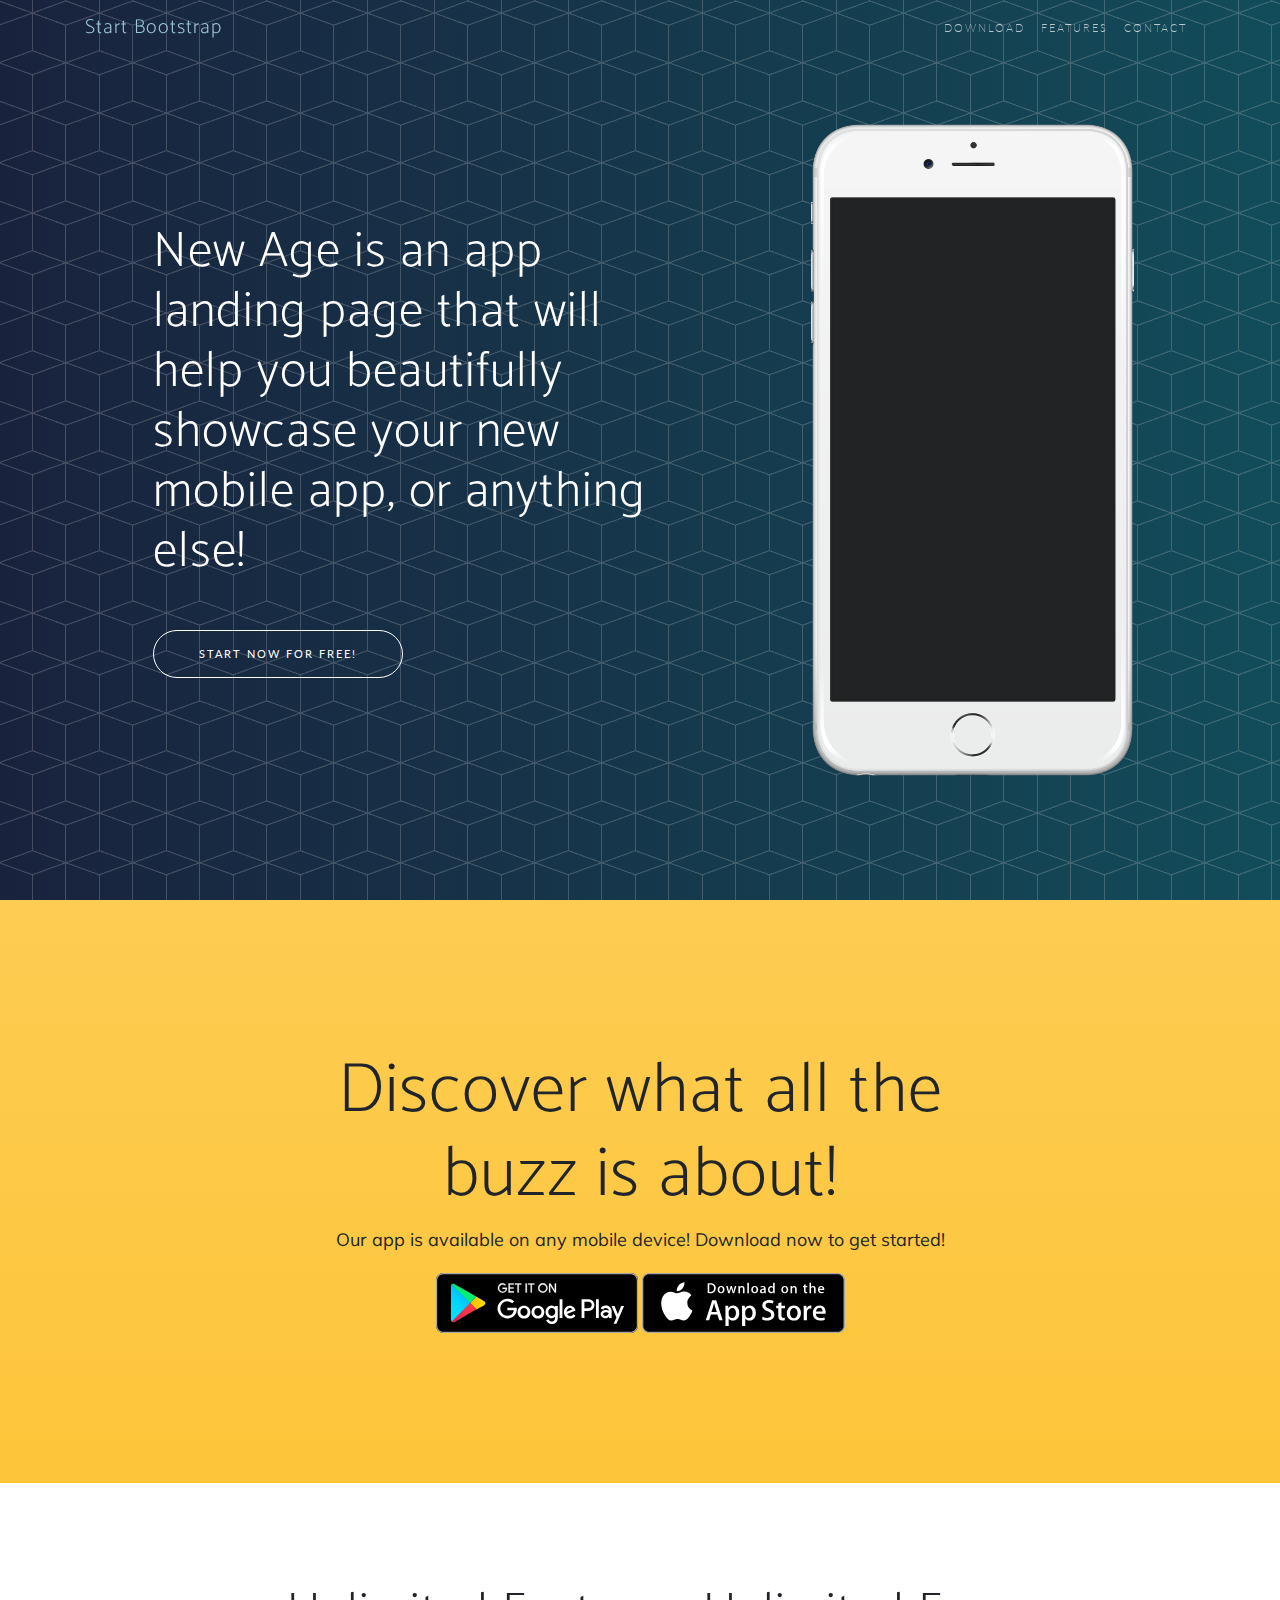
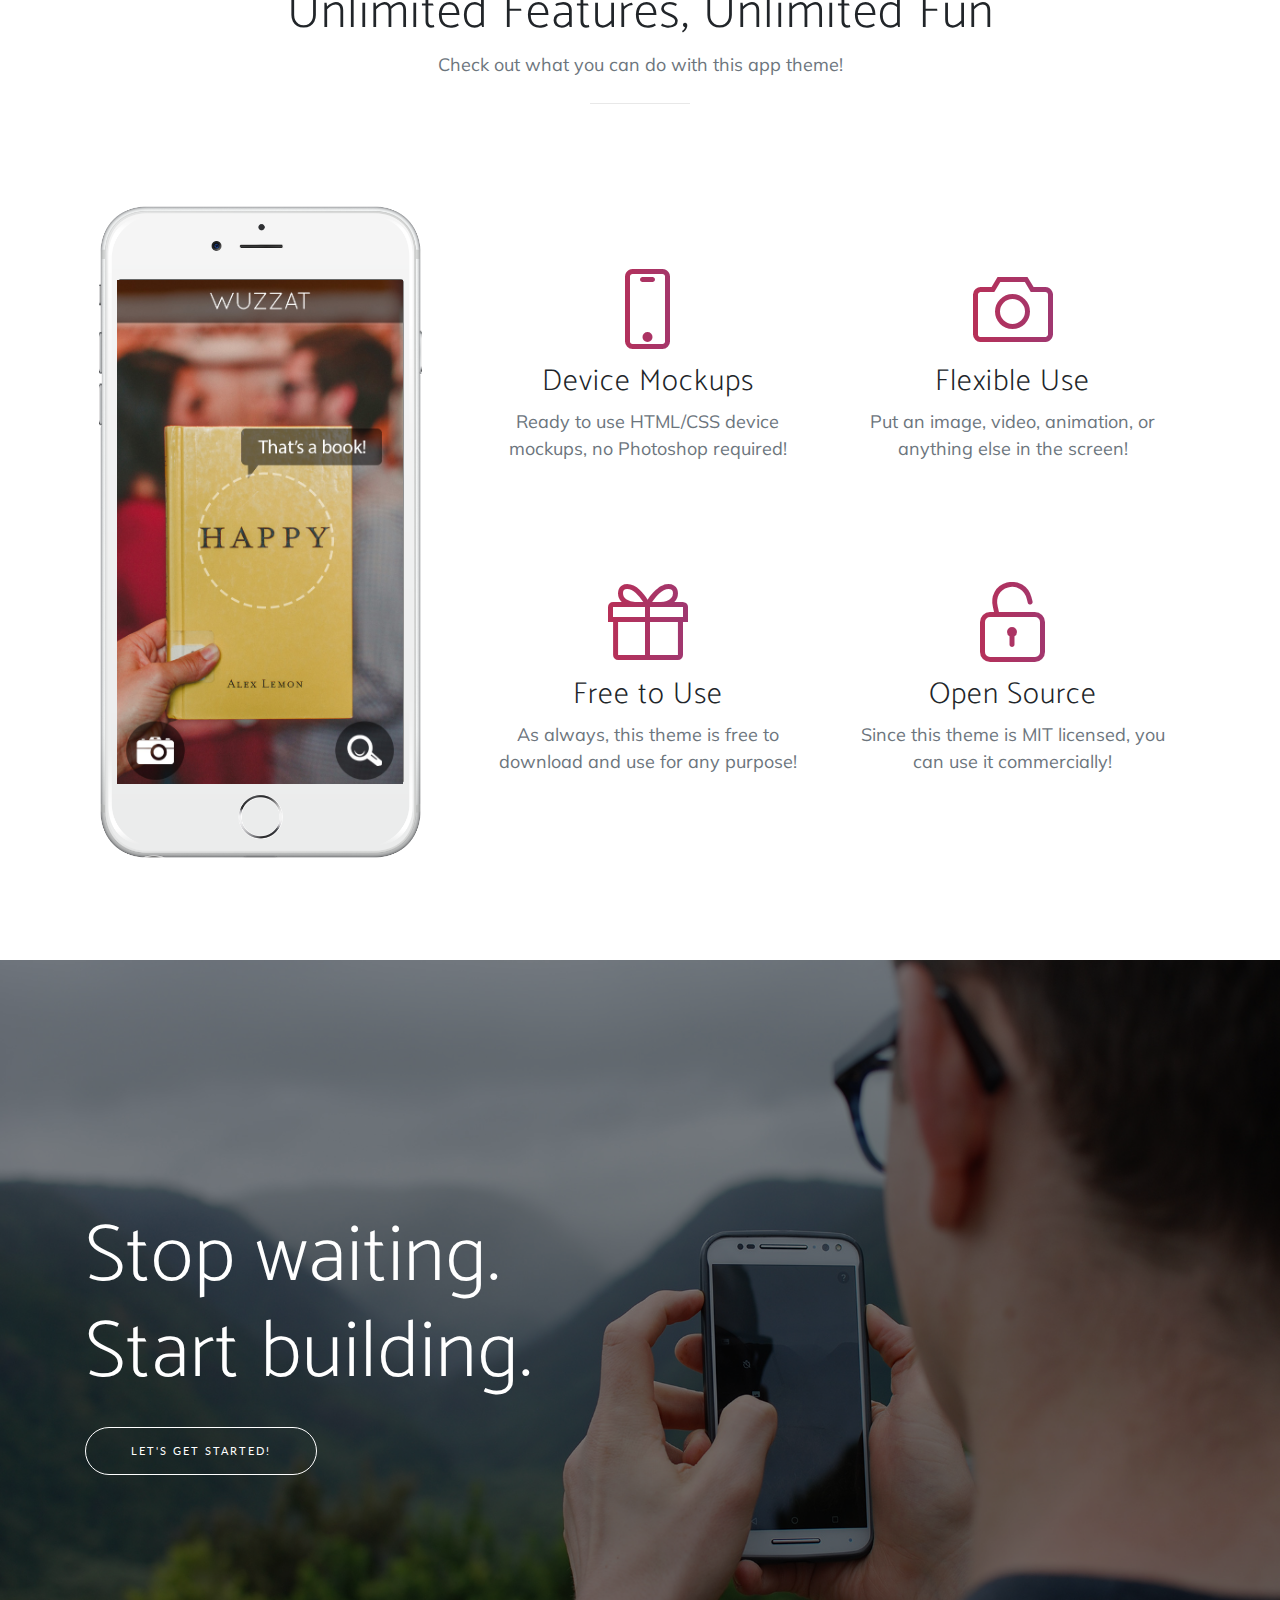
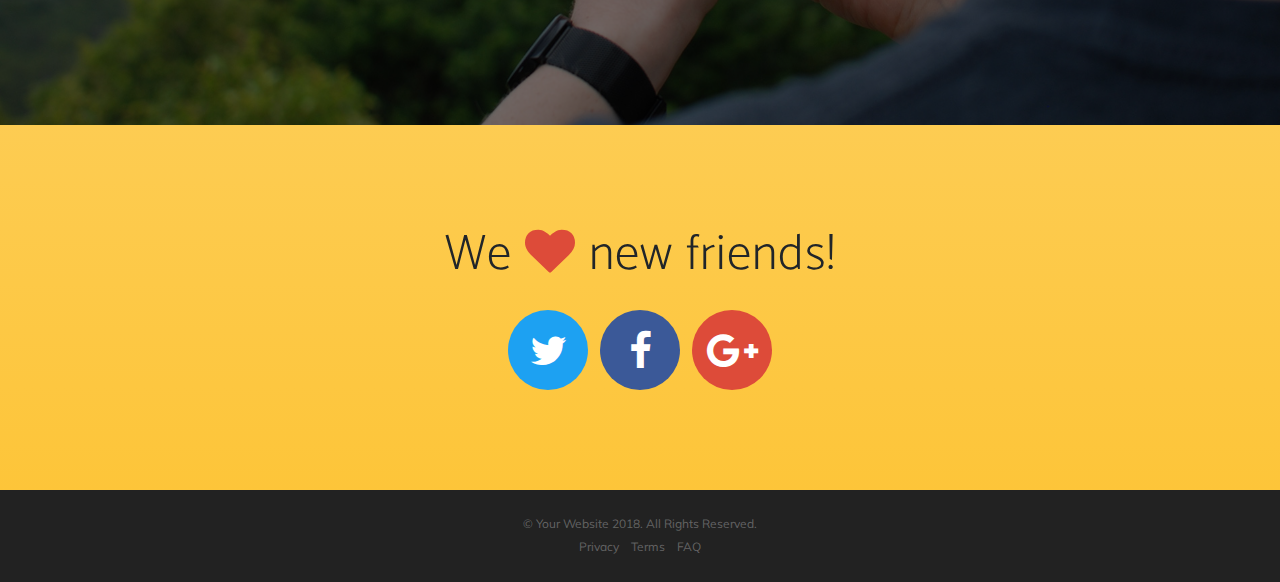
==== index.html @ e3b6526e "Initial Commit" ====
<!DOCTYPE html>
<html lang="en">

  <head>

    <meta charset="utf-8">
    <meta name="viewport" content="width=device-width, initial-scale=1, shrink-to-fit=no">
    <meta name="description" content="">
    <meta name="author" content="">

    <title>New Age - Start Bootstrap Theme</title>

    <!-- Bootstrap core CSS -->
    <link href="vendor/bootstrap/css/bootstrap.min.css" rel="stylesheet">

    <!-- Custom fonts for this template -->
    <link rel="stylesheet" href="vendor/font-awesome/css/font-awesome.min.css">
    <link rel="stylesheet" href="vendor/simple-line-icons/css/simple-line-icons.css">
    <link href="https://fonts.googleapis.com/css?family=Lato" rel="stylesheet">
    <link href="https://fonts.googleapis.com/css?family=Catamaran:100,200,300,400,500,600,700,800,900" rel="stylesheet">
    <link href="https://fonts.googleapis.com/css?family=Muli" rel="stylesheet">

    <!-- Plugin CSS -->
    <link rel="stylesheet" href="device-mockups/device-mockups.min.css">

    <!-- Custom styles for this template -->
    <link href="css/new-age.min.css" rel="stylesheet">

  </head>

  <body id="page-top">

    <!-- Navigation -->
    <nav class="navbar navbar-expand-lg navbar-light fixed-top" id="mainNav">
      <div class="container">
        <a class="navbar-brand js-scroll-trigger" href="#page-top">Start Bootstrap</a>
        <button class="navbar-toggler navbar-toggler-right" type="button" data-toggle="collapse" data-target="#navbarResponsive" aria-controls="navbarResponsive" aria-expanded="false" aria-label="Toggle navigation">
          Menu
          <i class="fa fa-bars"></i>
        </button>
        <div class="collapse navbar-collapse" id="navbarResponsive">
          <ul class="navbar-nav ml-auto">
            <li class="nav-item">
              <a class="nav-link js-scroll-trigger" href="#download">Download</a>
            </li>
            <li class="nav-item">
              <a class="nav-link js-scroll-trigger" href="#features">Features</a>
            </li>
            <li class="nav-item">
              <a class="nav-link js-scroll-trigger" href="#contact">Contact</a>
            </li>
          </ul>
        </div>
      </div>
    </nav>

    <header class="masthead">
      <div class="container h-100">
        <div class="row h-100">
          <div class="col-lg-7 my-auto">
            <div class="header-content mx-auto">
              <h1 class="mb-5">New Age is an app landing page that will help you beautifully showcase your new mobile app, or anything else!</h1>
              <a href="#download" class="btn btn-outline btn-xl js-scroll-trigger">Start Now for Free!</a>
            </div>
          </div>
          <div class="col-lg-5 my-auto">
            <div class="device-container">
              <div class="device-mockup iphone6_plus portrait white">
                <div class="device">
                  <div class="screen">
                    <!-- Demo image for screen mockup, you can put an image here, some HTML, an animation, video, or anything else! -->
                    <img src="file:///C:/Dan's%20Documents/Logos/NEP%20Golf%20Outing%20Ad%202015%20(2).png" class="img-fluid" alt="">
                  </div>
                  <div class="button">
                    <!-- You can hook the "home button" to some JavaScript events or just remove it -->
                  </div>
                </div>
              </div>
            </div>
          </div>
        </div>
      </div>
    </header>

    <section class="download bg-primary text-center" id="download">
      <div class="container">
        <div class="row">
          <div class="col-md-8 mx-auto">
            <h2 class="section-heading">Discover what all the buzz is about!</h2>
            <p>Our app is available on any mobile device! Download now to get started!</p>
            <div class="badges">
              <a class="badge-link" href="#"><img src="img/google-play-badge.svg" alt=""></a>
              <a class="badge-link" href="#"><img src="img/app-store-badge.svg" alt=""></a>
            </div>
          </div>
        </div>
      </div>
    </section>

    <section class="features" id="features">
      <div class="container">
        <div class="section-heading text-center">
          <h2>Unlimited Features, Unlimited Fun</h2>
          <p class="text-muted">Check out what you can do with this app theme!</p>
          <hr>
        </div>
        <div class="row">
          <div class="col-lg-4 my-auto">
            <div class="device-container">
              <div class="device-mockup iphone6_plus portrait white">
                <div class="device">
                  <div class="screen">
                    <!-- Demo image for screen mockup, you can put an image here, some HTML, an animation, video, or anything else! -->
                    <img src="img/demo-screen-1.jpg" class="img-fluid" alt="">
                  </div>
                  <div class="button">
                    <!-- You can hook the "home button" to some JavaScript events or just remove it -->
                  </div>
                </div>
              </div>
            </div>
          </div>
          <div class="col-lg-8 my-auto">
            <div class="container-fluid">
              <div class="row">
                <div class="col-lg-6">
                  <div class="feature-item">
                    <i class="icon-screen-smartphone text-primary"></i>
                    <h3>Device Mockups</h3>
                    <p class="text-muted">Ready to use HTML/CSS device mockups, no Photoshop required!</p>
                  </div>
                </div>
                <div class="col-lg-6">
                  <div class="feature-item">
                    <i class="icon-camera text-primary"></i>
                    <h3>Flexible Use</h3>
                    <p class="text-muted">Put an image, video, animation, or anything else in the screen!</p>
                  </div>
                </div>
              </div>
              <div class="row">
                <div class="col-lg-6">
                  <div class="feature-item">
                    <i class="icon-present text-primary"></i>
                    <h3>Free to Use</h3>
                    <p class="text-muted">As always, this theme is free to download and use for any purpose!</p>
                  </div>
                </div>
                <div class="col-lg-6">
                  <div class="feature-item">
                    <i class="icon-lock-open text-primary"></i>
                    <h3>Open Source</h3>
                    <p class="text-muted">Since this theme is MIT licensed, you can use it commercially!</p>
                  </div>
                </div>
              </div>
            </div>
          </div>
        </div>
      </div>
    </section>

    <section class="cta">
      <div class="cta-content">
        <div class="container">
          <h2>Stop waiting.<br>Start building.</h2>
          <a href="#contact" class="btn btn-outline btn-xl js-scroll-trigger">Let's Get Started!</a>
        </div>
      </div>
      <div class="overlay"></div>
    </section>

    <section class="contact bg-primary" id="contact">
      <div class="container">
        <h2>We
          <i class="fa fa-heart"></i>
          new friends!</h2>
        <ul class="list-inline list-social">
          <li class="list-inline-item social-twitter">
            <a href="#">
              <i class="fa fa-twitter"></i>
            </a>
          </li>
          <li class="list-inline-item social-facebook">
            <a href="#">
              <i class="fa fa-facebook"></i>
            </a>
          </li>
          <li class="list-inline-item social-google-plus">
            <a href="#">
              <i class="fa fa-google-plus"></i>
            </a>
          </li>
        </ul>
      </div>
    </section>

    <footer>
      <div class="container">
        <p>&copy; Your Website 2018. All Rights Reserved.</p>
        <ul class="list-inline">
          <li class="list-inline-item">
            <a href="#">Privacy</a>
          </li>
          <li class="list-inline-item">
            <a href="#">Terms</a>
          </li>
          <li class="list-inline-item">
            <a href="#">FAQ</a>
          </li>
        </ul>
      </div>
    </footer>

    <!-- Bootstrap core JavaScript -->
    <script src="vendor/jquery/jquery.min.js"></script>
    <script src="vendor/bootstrap/js/bootstrap.bundle.min.js"></script>

    <!-- Plugin JavaScript -->
    <script src="vendor/jquery-easing/jquery.easing.min.js"></script>

    <!-- Custom scripts for this template -->
    <script src="js/new-age.min.js"></script>

  </body>

</html>
---- vendor/simple-line-icons/css/simple-line-icons.css ----
@font-face {
  font-family: 'simple-line-icons';
  src: url('../fonts/Simple-Line-Icons.eot?v=2.4.0');
  src: url('../fonts/Simple-Line-Icons.eot?v=2.4.0#iefix') format('embedded-opentype'), url('../fonts/Simple-Line-Icons.woff2?v=2.4.0') format('woff2'), url('../fonts/Simple-Line-Icons.ttf?v=2.4.0') format('truetype'), url('../fonts/Simple-Line-Icons.woff?v=2.4.0') format('woff'), url('../fonts/Simple-Line-Icons.svg?v=2.4.0#simple-line-icons') format('svg');
  font-weight: normal;
  font-style: normal;
}
/*
 Use the following CSS code if you want to have a class per icon.
 Instead of a list of all class selectors, you can use the generic [class*="icon-"] selector, but it's slower:
*/
.icon-user,
.icon-people,
.icon-user-female,
.icon-user-follow,
.icon-user-following,
.icon-user-unfollow,
.icon-login,
.icon-logout,
.icon-emotsmile,
.icon-phone,
.icon-call-end,
.icon-call-in,
.icon-call-out,
.icon-map,
.icon-location-pin,
.icon-direction,
.icon-directions,
.icon-compass,
.icon-layers,
.icon-menu,
.icon-list,
.icon-options-vertical,
.icon-options,
.icon-arrow-down,
.icon-arrow-left,
.icon-arrow-right,
.icon-arrow-up,
.icon-arrow-up-circle,
.icon-arrow-left-circle,
.icon-arrow-right-circle,
.icon-arrow-down-circle,
.icon-check,
.icon-clock,
.icon-plus,
.icon-minus,
.icon-close,
.icon-event,
.icon-exclamation,
.icon-organization,
.icon-trophy,
.icon-screen-smartphone,
.icon-screen-desktop,
.icon-plane,
.icon-notebook,
.icon-mustache,
.icon-mouse,
.icon-magnet,
.icon-energy,
.icon-disc,
.icon-cursor,
.icon-cursor-move,
.icon-crop,
.icon-chemistry,
.icon-speedometer,
.icon-shield,
.icon-screen-tablet,
.icon-magic-wand,
.icon-hourglass,
.icon-graduation,
.icon-ghost,
.icon-game-controller,
.icon-fire,
.icon-eyeglass,
.icon-envelope-open,
.icon-envelope-letter,
.icon-bell,
.icon-badge,
.icon-anchor,
.icon-wallet,
.icon-vector,
.icon-speech,
.icon-puzzle,
.icon-printer,
.icon-present,
.icon-playlist,
.icon-pin,
.icon-picture,
.icon-handbag,
.icon-globe-alt,
.icon-globe,
.icon-folder-alt,
.icon-folder,
.icon-film,
.icon-feed,
.icon-drop,
.icon-drawer,
.icon-docs,
.icon-doc,
.icon-diamond,
.icon-cup,
.icon-calculator,
.icon-bubbles,
.icon-briefcase,
.icon-book-open,
.icon-basket-loaded,
.icon-basket,
.icon-bag,
.icon-action-undo,
.icon-action-redo,
.icon-wrench,
.icon-umbrella,
.icon-trash,
.icon-tag,
.icon-support,
.icon-frame,
.icon-size-fullscreen,
.icon-size-actual,
.icon-shuffle,
.icon-share-alt,
.icon-share,
.icon-rocket,
.icon-question,
.icon-pie-chart,
.icon-pencil,
.icon-note,
.icon-loop,
.icon-home,
.icon-grid,
.icon-graph,
.icon-microphone,
.icon-music-tone-alt,
.icon-music-tone,
.icon-earphones-alt,
.icon-earphones,
.icon-equalizer,
.icon-like,
.icon-dislike,
.icon-control-start,
.icon-control-rewind,
.icon-control-play,
.icon-control-pause,
.icon-control-forward,
.icon-control-end,
.icon-volume-1,
.icon-volume-2,
.icon-volume-off,
.icon-calendar,
.icon-bulb,
.icon-chart,
.icon-ban,
.icon-bubble,
.icon-camrecorder,
.icon-camera,
.icon-cloud-download,
.icon-cloud-upload,
.icon-envelope,
.icon-eye,
.icon-flag,
.icon-heart,
.icon-info,
.icon-key,
.icon-link,
.icon-lock,
.icon-lock-open,
.icon-magnifier,
.icon-magnifier-add,
.icon-magnifier-remove,
.icon-paper-clip,
.icon-paper-plane,
.icon-power,
.icon-refresh,
.icon-reload,
.icon-settings,
.icon-star,
.icon-symbol-female,
.icon-symbol-male,
.icon-target,
.icon-credit-card,
.icon-paypal,
.icon-social-tumblr,
.icon-social-twitter,
.icon-social-facebook,
.icon-social-instagram,
.icon-social-linkedin,
.icon-social-pinterest,
.icon-social-github,
.icon-social-google,
.icon-social-reddit,
.icon-social-skype,
.icon-social-dribbble,
.icon-social-behance,
.icon-social-foursqare,
.icon-social-soundcloud,
.icon-social-spotify,
.icon-social-stumbleupon,
.icon-social-youtube,
.icon-social-dropbox,
.icon-social-vkontakte,
.icon-social-steam {
  font-family: 'simple-line-icons';
  speak: none;
  font-style: normal;
  font-weight: normal;
  font-variant: normal;
  text-transform: none;
  line-height: 1;
  /* Better Font Rendering =========== */
  -webkit-font-smoothing: antialiased;
  -moz-osx-font-smoothing: grayscale;
}
.icon-user:before {
  content: "\e005";
}
.icon-people:before {
  content: "\e001";
}
.icon-user-female:before {
  content: "\e000";
}
.icon-user-follow:before {
  content: "\e002";
}
.icon-user-following:before {
  content: "\e003";
}
.icon-user-unfollow:before {
  content: "\e004";
}
.icon-login:before {
  content: "\e066";
}
.icon-logout:before {
  content: "\e065";
}
.icon-emotsmile:before {
  content: "\e021";
}
.icon-phone:before {
  content: "\e600";
}
.icon-call-end:before {
  content: "\e048";
}
.icon-call-in:before {
  content: "\e047";
}
.icon-call-out:before {
  content: "\e046";
}
.icon-map:before {
  content: "\e033";
}
.icon-location-pin:before {
  content: "\e096";
}
.icon-direction:before {
  content: "\e042";
}
.icon-directions:before {
  content: "\e041";
}
.icon-compass:before {
  content: "\e045";
}
.icon-layers:before {
  content: "\e034";
}
.icon-menu:before {
  content: "\e601";
}
.icon-list:before {
  content: "\e067";
}
.icon-options-vertical:before {
  content: "\e602";
}
.icon-options:before {
  content: "\e603";
}
.icon-arrow-down:before {
  content: "\e604";
}
.icon-arrow-left:before {
  content: "\e605";
}
.icon-arrow-right:before {
  content: "\e606";
}
.icon-arrow-up:before {
  content: "\e607";
}
.icon-arrow-up-circle:before {
  content: "\e078";
}
.icon-arrow-left-circle:before {
  content: "\e07a";
}
.icon-arrow-right-circle:before {
  content: "\e079";
}
.icon-arrow-down-circle:before {
  content: "\e07b";
}
.icon-check:before {
  content: "\e080";
}
.icon-clock:before {
  content: "\e081";
}
.icon-plus:before {
  content: "\e095";
}
.icon-minus:before {
  content: "\e615";
}
.icon-close:before {
  content: "\e082";
}
.icon-event:before {
  content: "\e619";
}
.icon-exclamation:before {
  content: "\e617";
}
.icon-organization:before {
  content: "\e616";
}
.icon-trophy:before {
  content: "\e006";
}
.icon-screen-smartphone:before {
  content: "\e010";
}
.icon-screen-desktop:before {
  content: "\e011";
}
.icon-plane:before {
  content: "\e012";
}
.icon-notebook:before {
  content: "\e013";
}
.icon-mustache:before {
  content: "\e014";
}
.icon-mouse:before {
  content: "\e015";
}
.icon-magnet:before {
  content: "\e016";
}
.icon-energy:before {
  content: "\e020";
}
.icon-disc:before {
  content: "\e022";
}
.icon-cursor:before {
  content: "\e06e";
}
.icon-cursor-move:before {
  content: "\e023";
}
.icon-crop:before {
  content: "\e024";
}
.icon-chemistry:before {
  content: "\e026";
}
.icon-speedometer:before {
  content: "\e007";
}
.icon-shield:before {
  content: "\e00e";
}
.icon-screen-tablet:before {
  content: "\e00f";
}
.icon-magic-wand:before {
  content: "\e017";
}
.icon-hourglass:before {
  content: "\e018";
}
.icon-graduation:before {
  content: "\e019";
}
.icon-ghost:before {
  content: "\e01a";
}
.icon-game-controller:before {
  content: "\e01b";
}
.icon-fire:before {
  content: "\e01c";
}
.icon-eyeglass:before {
  content: "\e01d";
}
.icon-envelope-open:before {
  content: "\e01e";
}
.icon-envelope-letter:before {
  content: "\e01f";
}
.icon-bell:before {
  content: "\e027";
}
.icon-badge:before {
  content: "\e028";
}
.icon-anchor:before {
  content: "\e029";
}
.icon-wallet:before {
  content: "\e02a";
}
.icon-vector:before {
  content: "\e02b";
}
.icon-speech:before {
  content: "\e02c";
}
.icon-puzzle:before {
  content: "\e02d";
}
.icon-printer:before {
  content: "\e02e";
}
.icon-present:before {
  content: "\e02f";
}
.icon-playlist:before {
  content: "\e030";
}
.icon-pin:before {
  content: "\e031";
}
.icon-picture:before {
  content: "\e032";
}
.icon-handbag:before {
  content: "\e035";
}
.icon-globe-alt:before {
  content: "\e036";
}
.icon-globe:before {
  content: "\e037";
}
.icon-folder-alt:before {
  content: "\e039";
}
.icon-folder:before {
  content: "\e089";
}
.icon-film:before {
  content: "\e03a";
}
.icon-feed:before {
  content: "\e03b";
}
.icon-drop:before {
  content: "\e03e";
}
.icon-drawer:before {
  content: "\e03f";
}
.icon-docs:before {
  content: "\e040";
}
.icon-doc:before {
  content: "\e085";
}
.icon-diamond:before {
  content: "\e043";
}
.icon-cup:before {
  content: "\e044";
}
.icon-calculator:before {
  content: "\e049";
}
.icon-bubbles:before {
  content: "\e04a";
}
.icon-briefcase:before {
  content: "\e04b";
}
.icon-book-open:before {
  content: "\e04c";
}
.icon-basket-loaded:before {
  content: "\e04d";
}
.icon-basket:before {
  content: "\e04e";
}
.icon-bag:before {
  content: "\e04f";
}
.icon-action-undo:before {
  content: "\e050";
}
.icon-action-redo:before {
  content: "\e051";
}
.icon-wrench:before {
  content: "\e052";
}
.icon-umbrella:before {
  content: "\e053";
}
.icon-trash:before {
  content: "\e054";
}
.icon-tag:before {
  content: "\e055";
}
.icon-support:before {
  content: "\e056";
}
.icon-frame:before {
  content: "\e038";
}
.icon-size-fullscreen:before {
  content: "\e057";
}
.icon-size-actual:before {
  content: "\e058";
}
.icon-shuffle:before {
  content: "\e059";
}
.icon-share-alt:before {
  content: "\e05a";
}
.icon-share:before {
  content: "\e05b";
}
.icon-rocket:before {
  content: "\e05c";
}
.icon-question:before {
  content: "\e05d";
}
.icon-pie-chart:before {
  content: "\e05e";
}
.icon-pencil:before {
  content: "\e05f";
}
.icon-note:before {
  content: "\e060";
}
.icon-loop:before {
  content: "\e064";
}
.icon-home:before {
  content: "\e069";
}
.icon-grid:before {
  content: "\e06a";
}
.icon-graph:before {
  content: "\e06b";
}
.icon-microphone:before {
  content: "\e063";
}
.icon-music-tone-alt:before {
  content: "\e061";
}
.icon-music-tone:before {
  content: "\e062";
}
.icon-earphones-alt:before {
  content: "\e03c";
}
.icon-earphones:before {
  content: "\e03d";
}
.icon-equalizer:before {
  content: "\e06c";
}
.icon-like:before {
  content: "\e068";
}
.icon-dislike:before {
  content: "\e06d";
}
.icon-control-start:before {
  content: "\e06f";
}
.icon-control-rewind:before {
  content: "\e070";
}
.icon-control-play:before {
  content: "\e071";
}
.icon-control-pause:before {
  content: "\e072";
}
.icon-control-forward:before {
  content: "\e073";
}
.icon-control-end:before {
  content: "\e074";
}
.icon-volume-1:before {
  content: "\e09f";
}
.icon-volume-2:before {
  content: "\e0a0";
}
.icon-volume-off:before {
  content: "\e0a1";
}
.icon-calendar:before {
  content: "\e075";
}
.icon-bulb:before {
  content: "\e076";
}
.icon-chart:before {
  content: "\e077";
}
.icon-ban:before {
  content: "\e07c";
}
.icon-bubble:before {
  content: "\e07d";
}
.icon-camrecorder:before {
  content: "\e07e";
}
.icon-camera:before {
  content: "\e07f";
}
.icon-cloud-download:before {
  content: "\e083";
}
.icon-cloud-upload:before {
  content: "\e084";
}
.icon-envelope:before {
  content: "\e086";
}
.icon-eye:before {
  content: "\e087";
}
.icon-flag:before {
  content: "\e088";
}
.icon-heart:before {
  content: "\e08a";
}
.icon-info:before {
  content: "\e08b";
}
.icon-key:before {
  content: "\e08c";
}
.icon-link:before {
  content: "\e08d";
}
.icon-lock:before {
  content: "\e08e";
}
.icon-lock-open:before {
  content: "\e08f";
}
.icon-magnifier:before {
  content: "\e090";
}
.icon-magnifier-add:before {
  content: "\e091";
}
.icon-magnifier-remove:before {
  content: "\e092";
}
.icon-paper-clip:before {
  content: "\e093";
}
.icon-paper-plane:before {
  content: "\e094";
}
.icon-power:before {
  content: "\e097";
}
.icon-refresh:before {
  content: "\e098";
}
.icon-reload:before {
  content: "\e099";
}
.icon-settings:before {
  content: "\e09a";
}
.icon-star:before {
  content: "\e09b";
}
.icon-symbol-female:before {
  content: "\e09c";
}
.icon-symbol-male:before {
  content: "\e09d";
}
.icon-target:before {
  content: "\e09e";
}
.icon-credit-card:before {
  content: "\e025";
}
.icon-paypal:before {
  content: "\e608";
}
.icon-social-tumblr:before {
  content: "\e00a";
}
.icon-social-twitter:before {
  content: "\e009";
}
.icon-social-facebook:before {
  content: "\e00b";
}
.icon-social-instagram:before {
  content: "\e609";
}
.icon-social-linkedin:before {
  content: "\e60a";
}
.icon-social-pinterest:before {
  content: "\e60b";
}
.icon-social-github:before {
  content: "\e60c";
}
.icon-social-google:before {
  content: "\e60d";
}
.icon-social-reddit:before {
  content: "\e60e";
}
.icon-social-skype:before {
  content: "\e60f";
}
.icon-social-dribbble:before {
  content: "\e00d";
}
.icon-social-behance:before {
  content: "\e610";
}
.icon-social-foursqare:before {
  content: "\e611";
}
.icon-social-soundcloud:before {
  content: "\e612";
}
.icon-social-spotify:before {
  content: "\e613";
}
.icon-social-stumbleupon:before {
  content: "\e614";
}
.icon-social-youtube:before {
  content: "\e008";
}
.icon-social-dropbox:before {
  content: "\e00c";
}
.icon-social-vkontakte:before {
  content: "\e618";
}
.icon-social-steam:before {
  content: "\e620";
}
---- device-mockups/device-mockups.min.css ----
.device-mockup{position:relative;width:100%;padding-bottom:61.775701%}.device-mockup>.device{position:absolute;top:0;bottom:0;left:0;right:0;width:100%;height:100%;background-size:100% 100%;background-repeat:no-repeat;background-image:url(macbook/macbook.png)}.device-mockup>.device>.screen{position:absolute;top:11.0438729%;bottom:14.6747352%;left:13.364486%;right:13.364486%;overflow:hidden}.device-mockup>.device>.button{position:absolute;top:0;left:0;display:none;overflow:hidden;border-radius:100%;-webkit-border-radius:100%;-moz-border-radius:100%;cursor:pointer}.device-mockup.imac{padding-bottom:81.230769%}.device-mockup.imac>.device{background-image:url(imac/imac.png)}.device-mockup.imac>.device>.screen{top:8.20707071%;bottom:31.6919192%;left:6.61538462%;right:6.61538462%}.device-mockup.macbook{padding-bottom:61.775701%}.device-mockup.macbook>.device{background-image:url(macbook/macbook.png)}.device-mockup.macbook>.device>.screen{top:11.0438729%;bottom:14.6747352%;left:13.364486%;right:13.364486%}.device-mockup.macbook_2015{padding-bottom:57.5%}.device-mockup.macbook_2015.grey>.device,.device-mockup.macbook_2015>.device{background-image:url(macbook_2015/grey.png)}.device-mockup.macbook_2015.silver>.device,.device-mockup.macbook_2015>.device{background-image:url(macbook_2015/silver.png)}.device-mockup.macbook_2015.gold>.device,.device-mockup.macbook_2015>.device{background-image:url(macbook_2015/gold.png)}.device-mockup.macbook_2015>.device>.screen{top:7.5%;bottom:10.9%;left:12.46%;right:12.56%}.device-mockup.iphone5,.device-mockup.iphone5.portrait{padding-bottom:210.57%}.device-mockup.iphone5.landscape{padding-bottom:47.49%}.device-mockup.iphone5.black>.device,.device-mockup.iphone5.portrait.black>.device,.device-mockup.iphone5>.device{background-image:url(iphone5/iphone5_port_black.png)}.device-mockup.iphone5.landscape.black>.device,.device-mockup.iphone5.landscape>.device{background-image:url(iphone5/iphone5_land_black.png)}.device-mockup.iphone5.portrait.white>.device,.device-mockup.iphone5.white>.device{background-image:url(iphone5/iphone5_port_white.png)}.device-mockup.iphone5.landscape.white>.device{background-image:url(iphone5/iphone5_land_white.png)}.device-mockup.iphone5.portrait>.device>.screen,.device-mockup.iphone5>.device>.screen{top:14.78%;bottom:13.78%;left:8.77%;right:7.77%}.device-mockup.iphone5.landscape>.device>.screen{top:7.422488%;bottom:8.422488%;left:14.919127%;right:14.019127%}.device-mockup.iphone5.portrait>.device>.button,.device-mockup.iphone5>.device>.button{display:block;top:88.3%;bottom:2.5%;left:40%;right:40%}.device-mockup.iphone5.landscape>.device>.button{display:block;top:40%;bottom:41%;left:88.4%;right:2.3%}.device-mockup.iphone_se,.device-mockup.iphone_se.portrait{padding-bottom:209.83%}.device-mockup.iphone_se.landscape{padding-bottom:47.66%}.device-mockup.iphone_se.black>.device,.device-mockup.iphone_se.portrait.black>.device,.device-mockup.iphone_se>.device{background-image:url(iphone_se/iphone_se_port_black.png)}.device-mockup.iphone_se.landscape.black>.device,.device-mockup.iphone_se.landscape>.device{background-image:url(iphone_se/iphone_se_land_black.png)}.device-mockup.iphone_se.portrait.white>.device,.device-mockup.iphone_se.white>.device{background-image:url(iphone_se/iphone_se_port_white.png)}.device-mockup.iphone_se.landscape.white>.device{background-image:url(iphone_se/iphone_se_land_white.png)}.device-mockup.iphone_se.gold>.device,.device-mockup.iphone_se.portrait.gold>.device{background-image:url(iphone_se/iphone_se_port_gold.png)}.device-mockup.iphone_se.landscape.gold>.device{background-image:url(iphone_se/iphone_se_land_gold.png)}.device-mockup.iphone_se.portrait.rose>.device,.device-mockup.iphone_se.rose>.device{background-image:url(iphone_se/iphone_se_port_rose.png)}.device-mockup.iphone_se.landscape.rose>.device{background-image:url(iphone_se/iphone_se_land_rose.png)}.device-mockup.iphone_se.portrait>.device>.screen,.device-mockup.iphone_se>.device>.screen{top:16.28%;bottom:16.28%;left:11.77%;right:11.77%}.device-mockup.iphone_se.landscape>.device>.screen{top:11.722488%;bottom:11.722488%;left:16.0191273%;right:16.0191273%}.device-mockup.iphone_se.portrait>.device>.button,.device-mockup.iphone_se>.device>.button{display:block;top:86.3%;bottom:5.5%;left:42%;right:42%}.device-mockup.iphone_se.landscape>.device>.button{display:block;top:42%;bottom:42%;left:86.4%;right:5.1%}.device-mockup.iphone6,.device-mockup.iphone6.portrait{padding-bottom:207.19%}.device-mockup.iphone6.landscape{padding-bottom:48.76%}.device-mockup.iphone6.black>.device,.device-mockup.iphone6.portrait.black>.device,.device-mockup.iphone6>.device{background-image:url(iphone_6/iphone_6_port_black.png)}.device-mockup.iphone6.landscape.black>.device,.device-mockup.iphone6.landscape>.device{background-image:url(iphone_6/iphone_6_land_black.png)}.device-mockup.iphone6.portrait.white>.device,.device-mockup.iphone6.white>.device{background-image:url(iphone_6/iphone_6_port_white.png)}.device-mockup.iphone6.landscape.white>.device{background-image:url(iphone_6/iphone_6_land_white.png)}.device-mockup.iphone6.gold>.device,.device-mockup.iphone6.portrait.gold>.device{background-image:url(iphone_6/iphone_6_port_gold.png)}.device-mockup.iphone6.landscape.gold>.device{background-image:url(iphone_6/iphone_6_land_gold.png)}.device-mockup.iphone6.portrait>.device>.screen,.device-mockup.iphone6>.device>.screen{top:12.58%;bottom:12.88%;left:6.77%;right:6.77%}.device-mockup.iphone6.landscape>.device>.screen{top:6.77%;bottom:6.77%;left:12.58%;right:12.88%}.device-mockup.iphone6.portrait>.device>.button,.device-mockup.iphone6>.device>.button{display:block;top:88.6%;bottom:3.2%;left:42%;right:42%}.device-mockup.iphone6.landscape>.device>.button{display:block;top:42%;bottom:42%;left:88.6%;right:3.2%}.device-mockup.iphone6_plus,.device-mockup.iphone6_plus.portrait{padding-bottom:201.76%}.device-mockup.iphone6_plus.landscape{padding-bottom:49.56%}.device-mockup.iphone6_plus.black>.device,.device-mockup.iphone6_plus.portrait.black>.device,.device-mockup.iphone6_plus>.device{background-image:url(iphone_6_plus/iphone_6_plus_black_port.png)}.device-mockup.iphone6_plus.landscape.black>.device,.device-mockup.iphone6_plus.landscape>.device{background-image:url(iphone_6_plus/iphone_6_plus_black_land.png)}.device-mockup.iphone6_plus.portrait.white>.device,.device-mockup.iphone6_plus.white>.device{background-image:url(iphone_6_plus/iphone_6_plus_white_port.png)}.device-mockup.iphone6_plus.landscape.white>.device{background-image:url(iphone_6_plus/iphone_6_plus_white_land.png)}.device-mockup.iphone6_plus.gold>.device,.device-mockup.iphone6_plus.portrait.gold>.device{background-image:url(iphone_6_plus/iphone_6_plus_gold_port.png)}.device-mockup.iphone6_plus.landscape.gold>.device{background-image:url(iphone_6_plus/iphone_6_plus_gold_land.png)}.device-mockup.iphone6_plus.portrait>.device>.screen,.device-mockup.iphone6_plus>.device>.screen{top:11.58%;bottom:11.58%;left:5.97%;right:5.97%}.device-mockup.iphone6_plus.landscape>.device>.screen{top:5.97%;bottom:5.97%;left:11.38%;right:11.58%}.device-mockup.iphone6_plus.portrait>.device>.button,.device-mockup.iphone6_plus>.device>.button{display:block;top:89.9%;bottom:3.2%;left:43%;right:43%}.device-mockup.iphone6_plus.landscape>.device>.button{display:block;top:43%;bottom:43%;left:89.9%;right:3.2%}.device-mockup.ipad,.device-mockup.ipad.portrait{padding-bottom:128.406276%}.device-mockup.ipad.landscape{padding-bottom:79.9086758%}.device-mockup.ipad.black>.device,.device-mockup.ipad.portrait.black>.device,.device-mockup.ipad>.device{background-image:url(ipad/ipad_port_black.png)}.device-mockup.ipad.portrait.white>.device,.device-mockup.ipad.white>.device{background-image:url(ipad/ipad_port_white.png)}.device-mockup.ipad.landscape.black>.device,.device-mockup.ipad.landscape>.device{background-image:url(ipad/ipad_land_black.png)}.device-mockup.ipad.landscape.white>.device{background-image:url(ipad/ipad_land_white.png)}.device-mockup.ipad.portrait>.device>.screen,.device-mockup.ipad>.device>.screen{top:12.025723%;bottom:12.154341%;left:13.45995%;right:13.45995%}.device-mockup.ipad.landscape>.device>.screen{top:13.87755102%;bottom:13.87755102%;left:11.5459883%;right:11.5459883%}.device-mockup.ipad.portrait>.device>.button,.device-mockup.ipad>.device>.button{display:block;top:90.2%;bottom:5.5%;left:47.3%;right:47.3%}.device-mockup.ipad.landscape>.device>.button{display:block;top:47.3%;bottom:47.3%;left:90.8%;right:4.9%}.device-mockup.ipad_air,.device-mockup.ipad_air.portrait{padding-bottom:141.27%}.device-mockup.ipad_air.landscape{padding-bottom:70.79%}.device-mockup.ipad_air.grey>.device,.device-mockup.ipad_air.portrait.grey>.device,.device-mockup.ipad_air>.device{background-image:url(ipad_air/ipad_air_gray_port.png)}.device-mockup.ipad_air.portrait.silver>.device,.device-mockup.ipad_air.silver>.device{background-image:url(ipad_air/ipad_air_silver_port.png)}.device-mockup.ipad_air.landscape.grey>.device,.device-mockup.ipad_air.landscape>.device{background-image:url(ipad_air/ipad_air_gray_land.png)}.device-mockup.ipad_air.landscape.silver>.device{background-image:url(ipad_air/ipad_air_silver_land.png)}.device-mockup.ipad_air.portrait>.device>.screen,.device-mockup.ipad_air>.device>.screen{top:9.025723%;bottom:9.154341%;left:7.45995%;right:6.45995%}.device-mockup.ipad_air.landscape>.device>.screen{top:6.877551%;bottom:6.877551%;left:9.545988%;right:9.545988%}.device-mockup.ipad_air.portrait>.device>.button,.device-mockup.ipad_air>.device>.button{display:block;top:93.2%;bottom:2.5%;left:47.3%;right:47.3%}.device-mockup.ipad_air.landscape>.device>.button{display:block;top:47.3%;bottom:47.3%;left:93.1%;right:2.1%}.device-mockup.ipad_air_2,.device-mockup.ipad_air_2.portrait{padding-bottom:141.38%}.device-mockup.ipad_air_2.landscape{padding-bottom:70.73%}.device-mockup.ipad_air_2.grey>.device,.device-mockup.ipad_air_2.portrait.grey>.device,.device-mockup.ipad_air_2>.device{background-image:url(ipad_air_2/ipad_air_2_gray_port.png)}.device-mockup.ipad_air_2.portrait.silver>.device,.device-mockup.ipad_air_2.silver>.device{background-image:url(ipad_air_2/ipad_air_2_silver_port.png)}.device-mockup.ipad_air_2.gold>.device,.device-mockup.ipad_air_2.portrait.gold>.device{background-image:url(ipad_air_2/ipad_air_2_gold_port.png)}.device-mockup.ipad_air_2.landscape.grey>.device,.device-mockup.ipad_air_2.landscape>.device{background-image:url(ipad_air_2/ipad_air_2_gray_land.png)}.device-mockup.ipad_air_2.landscape.silver>.device{background-image:url(ipad_air_2/ipad_air_2_silver_land.png)}.device-mockup.ipad_air_2.landscape.gold>.device{background-image:url(ipad_air_2/ipad_air_2_gold_land.png)}.device-mockup.ipad_air_2.portrait>.device>.screen,.device-mockup.ipad_air_2>.device>.screen{top:9.025723%;bottom:8.854341%;left:6.15995%;right:6.15995%}.device-mockup.ipad_air_2.landscape>.device>.screen{top:6.277551%;bottom:6.277551%;left:8.545988%;right:8.545988%}.device-mockup.ipad_air_2.portrait>.device>.button,.device-mockup.ipad_air_2>.device>.button{display:block;top:93.2%;bottom:2.1%;left:46.3%;right:46.5%}.device-mockup.ipad_air_2.landscape>.device>.button{display:block;top:46.5%;bottom:46.8%;left:93.5%;right:1.9%}.device-mockup.ipad_pro,.device-mockup.ipad_pro.portrait{padding-bottom:138.63%}.device-mockup.ipad_pro.landscape{padding-bottom:72.14%}.device-mockup.ipad_pro.grey>.device,.device-mockup.ipad_pro.portrait.grey>.device,.device-mockup.ipad_pro>.device{background-image:url(ipad_pro/ipad_pro_port_black.png)}.device-mockup.ipad_pro.portrait.silver>.device,.device-mockup.ipad_pro.silver>.device{background-image:url(ipad_pro/ipad_pro_port_silver.png)}.device-mockup.ipad_pro.gold>.device,.device-mockup.ipad_pro.portrait.gold>.device{background-image:url(ipad_pro/ipad_pro_port_gold.png)}.device-mockup.ipad_pro.landscape.grey>.device,.device-mockup.ipad_pro.landscape>.device{background-image:url(ipad_pro/ipad_pro_land_black.png)}.device-mockup.ipad_pro.landscape.silver>.device{background-image:url(ipad_pro/ipad_pro_land_silver.png)}.device-mockup.ipad_pro.landscape.gold>.device{background-image:url(ipad_pro/ipad_pro_land_gold.png)}.device-mockup.ipad_pro.portrait>.device>.screen,.device-mockup.ipad_pro>.device>.screen{top:7.025723%;bottom:6.854341%;left:5.15995%;right:5.15995%}.device-mockup.ipad_pro.landscape>.device>.screen{top:5.177551%;bottom:5.177551%;left:6.945988%;right:6.945988%}.device-mockup.ipad_pro.portrait>.device>.button,.device-mockup.ipad_pro>.device>.button{display:block;top:94.9%;bottom:1.5%;left:47.3%;right:47.1%}.device-mockup.ipad_pro.landscape>.device>.button{display:block;top:47.5%;bottom:47.5%;left:94.8%;right:1.5%}.device-mockup.galaxy_s3,.device-mockup.galaxy_s3.portrait{padding-bottom:178.787879%}.device-mockup.galaxy_s3.landscape{padding-bottom:55.9322034%}.device-mockup.galaxy_s3.black>.device,.device-mockup.galaxy_s3.portrait.black>.device,.device-mockup.galaxy_s3>.device{background-image:url(galaxy_s3/s3_port_black.png)}.device-mockup.galaxy_s3.landscape.black>.device,.device-mockup.galaxy_s3.landscape>.device{background-image:url(galaxy_s3/s3_land_black.png)}.device-mockup.galaxy_s3.portrait.white>.device,.device-mockup.galaxy_s3.white>.device{background-image:url(galaxy_s3/s3_port_white.png)}.device-mockup.galaxy_s3.landscape.white>.device{background-image:url(galaxy_s3/s3_land_white.png)}.device-mockup.galaxy_s3.portrait>.device>.screen,.device-mockup.galaxy_s3>.device>.screen{top:12.3728814%;bottom:15.5367232%;left:13.8383838%;right:13.8383838%}.device-mockup.galaxy_s3.landscape>.device>.screen{top:13.8383838%;bottom:13.8383838%;left:12.3728814%;right:15.5367232%}.device-mockup.galaxy_s5,.device-mockup.galaxy_s5.portrait{padding-bottom:194.188862%}.device-mockup.galaxy_s5.landscape{padding-bottom:51.496259%}.device-mockup.galaxy_s5.black>.device,.device-mockup.galaxy_s5.portrait.black>.device,.device-mockup.galaxy_s5>.device{background-image:url(galaxy_s5/galaxy_s5_port_black.png)}.device-mockup.galaxy_s5.landscape.black>.device,.device-mockup.galaxy_s5.landscape>.device{background-image:url(galaxy_s5/galaxy_s5_land_black.png)}.device-mockup.galaxy_s5.portrait.white>.device,.device-mockup.galaxy_s5.white>.device{background-image:url(galaxy_s5/galaxy_s5_port_white.png)}.device-mockup.galaxy_s5.landscape.white>.device{background-image:url(galaxy_s5/galaxy_s5_land_white.png)}.device-mockup.galaxy_s5.portrait>.device>.screen,.device-mockup.galaxy_s5>.device>.screen{top:10.2%;bottom:10.1%;left:6.3%;right:6.4%}.device-mockup.galaxy_s5.landscape>.device>.screen{top:6.6%;bottom:6.2%;left:10.15%;right:10%}.device-mockup.galaxy_tab4,.device-mockup.galaxy_tab4.landscape{padding-bottom:72.689464%}.device-mockup.galaxy_tab4.black>.device,.device-mockup.galaxy_tab4.landscape.black>.device,.device-mockup.galaxy_tab4>.device{background-image:url(galaxy_tab4/galaxy_tab4_land_black.png)}.device-mockup.galaxy_tab4.landscape.white>.device,.device-mockup.galaxy_tab4.white>.device{background-image:url(galaxy_tab4/galaxy_tab4_land_white.png)}.device-mockup.galaxy_tab4.landscape>.device>.screen,.device-mockup.galaxy_tab4>.device>.screen{top:11.5%;bottom:11.5%;left:5.4%;right:5.2%}.device-mockup.lumia920,.device-mockup.lumia920.portrait{padding-bottom:172.796353%}.device-mockup.lumia920.landscape{padding-bottom:56.3330381%}.device-mockup.lumia920.portrait>.device,.device-mockup.lumia920>.device{background-image:url(lumia920/lumia920_port.png)}.device-mockup.lumia920.landscape>.device{background-image:url(lumia920/lumia920_land.png)}.device-mockup.lumia920.portrait>.device>.screen,.device-mockup.lumia920>.device>.screen{top:10.6420405%;bottom:18.9973615%;left:13.5258359%;right:13.5258359%}.device-mockup.lumia920.landscape>.device>.screen{top:12.2641509%;bottom:12.2641509%;left:10.5403012%;right:18.6005314%}.device-mockup.nexus7,.device-mockup.nexus7.portrait{padding-bottom:156.521739%}.device-mockup.nexus7.landscape{padding-bottom:63.6678201%}.device-mockup.nexus7.portrait>.device,.device-mockup.nexus7>.device{background-image:url(nexus7/nexus7_port.png)}.device-mockup.nexus7.landscape>.device{background-image:url(nexus7/nexus7_land.png)}.device-mockup.nexus7.portrait>.device>.screen,.device-mockup.nexus7>.device>.screen{top:13.1365741%;bottom:12.7893519%;left:13.7681159%;right:13.7681159%}.device-mockup.nexus7.landscape>.device>.screen{top:13.7681159%;bottom:13.7681159%;left:13.0911188%;right:13.0911188%}.device-mockup.surface,.device-mockup.surface.landscape{padding-bottom:64.7584973%}.device-mockup.surface.landscape>.device,.device-mockup.surface>.device{background-image:url(surface/surface.png)}.device-mockup.surface.landscape>.device>.screen,.device-mockup.surface>.device>.screen{top:14.5488029%;bottom:14.9171271%;left:9.36195587%;right:9.36195587%}.device-mockup.samsung_tv,.device-mockup.samsung_tv.landscape{padding-bottom:64.68%}.device-mockup.samsung_tv.landscape>.device,.device-mockup.samsung_tv>.device{background-image:url(samsung_tv/samsung_tv.png)}.device-mockup.samsung_tv.landscape>.device>.screen,.device-mockup.samsung_tv>.device>.screen{top:2.148803%;bottom:12.817127%;left:1.261956%;right:1.361956%}
---- css/new-age.min.css ----
body,
html {
    width: 100%;
    height: 100%
}

body {
    font-family: Muli, Helvetica, Arial, sans-serif
}

a {
    color: #fdcc52;
    -webkit-transition: all .35s;
    -moz-transition: all .35s;
    transition: all .35s
}

a:focus,
a:hover {
    color: #fcbd20
}

hr {
    max-width: 100px;
    margin: 25px auto 0;
    border-width: 1px;
    border-color: rgba(34, 34, 34, .1)
}

hr.light {
    border-color: #fff
}

h1,
h2,
h3,
h4,
h5,
h6 {
    font-family: Catamaran, Helvetica, Arial, sans-serif;
    font-weight: 200;
    letter-spacing: 1px
}

p {
    font-size: 18px;
    line-height: 1.5;
    margin-bottom: 20px
}

section {
    padding: 100px 0
}

section h2 {
    font-size: 50px
}

#mainNav {
    border-color: rgba(34, 34, 34, .05);
    background-color: #fff;
    -webkit-transition: all .35s;
    -moz-transition: all .35s;
    transition: all .35s;
    font-family: Catamaran, Helvetica, Arial, sans-serif;
    font-weight: 200;
    letter-spacing: 1px
}

#mainNav .navbar-brand {
    color: #9dc7d8;
    font-family: Catamaran, Helvetica, Arial, sans-serif;
    font-weight: 200;
    letter-spacing: 1px
}

#mainNav .navbar-brand:focus,
#mainNav .navbar-brand:hover {
    color: #fcbd20
}

#mainNav .navbar-toggler {
    font-size: 12px;
    padding: 8px 10px;
    color: #222
}

#mainNav .navbar-nav>li>a {
    font-size: 11px;
    font-family: Lato, Helvetica, Arial, sans-serif;
    letter-spacing: 2px;
    text-transform: uppercase
}

#mainNav .navbar-nav>li>a.active {
    color: #52cdfd !important;
    background-color: transparent
}

#mainNav .navbar-nav>li>a.active:hover {
    background-color: transparent
}

#mainNav .navbar-nav>li>a,
#mainNav .navbar-nav>li>a:focus {
    color: #222
}

#mainNav .navbar-nav>li>a:focus:hover,
#mainNav .navbar-nav>li>a:hover {
    color: #fdcc52
}

@media (min-width:992px) {
    #mainNav {
        border-color: transparent;
        background-color: transparent
    }
    #mainNav .navbar-brand {
        color: fade(white, 70%)
    }
    #mainNav .navbar-brand:focus,
    #mainNav .navbar-brand:hover {
        color: #fff
    }
    #mainNav .navbar-nav>li>a,
    #mainNav .navbar-nav>li>a:focus {
        color: rgba(255, 255, 255, .7)
    }
    #mainNav .navbar-nav>li>a:focus:hover,
    #mainNav .navbar-nav>li>a:hover {
        color: #fff
    }
    #mainNav.navbar-shrink {
        border-color: rgba(34, 34, 34, .1);
        background-color: #fff
    }
    #mainNav.navbar-shrink .navbar-brand {
        color: #222
    }
    #mainNav.navbar-shrink .navbar-brand:focus,
    #mainNav.navbar-shrink .navbar-brand:hover {
        color: #fdcc52
    }
    #mainNav.navbar-shrink .navbar-nav>li>a,
    #mainNav.navbar-shrink .navbar-nav>li>a:focus {
        color: #222
    }
    #mainNav.navbar-shrink .navbar-nav>li>a:focus:hover,
    #mainNav.navbar-shrink .navbar-nav>li>a:hover {
        color: #fdcc52
    }
}

header.masthead {
    position: relative;
    width: 100%;
    padding-top: 150px;
    padding-bottom: 100px;
    color: #fff;
    background: url(../img/bg-pattern.png), #09abd3;
    background: url(../img/bg-pattern.png), -webkit-linear-gradient(to left, #09abd3, #d0dc24);
    background: url(../img/bg-pattern.png), linear-gradient(to left, #124c5a, #19223d)
}

header.masthead .header-content {
    max-width: 500px;
    margin-bottom: 100px;
    text-align: center
}

header.masthead .header-content h1 {
    font-size: 30px
}

header.masthead .device-container {
    max-width: 325px;
    margin-right: auto;
    margin-left: auto
}

header.masthead .device-container .screen img {
    border-radius: 3px
}

@media (min-width:992px) {
    header.masthead {
        height: 100vh;
        min-height: 775px;
        padding-top: 0;
        padding-bottom: 0
    }
    header.masthead .header-content {
        margin-bottom: 0;
        text-align: left
    }
    header.masthead .header-content h1 {
        font-size: 50px
    }
    header.masthead .device-container {
        max-width: 325px
    }
}

section.download {
    position: relative;
    padding: 150px 0
}

section.download h2 {
    font-size: 50px;
    margin-top: 0
}

section.download .badges .badge-link {
    display: block;
    margin-bottom: 25px
}

section.download .badges .badge-link:last-child {
    margin-bottom: 0
}

section.download .badges .badge-link img {
    height: 60px
}

@media (min-width:768px) {
    section.download .badges .badge-link {
        display: inline-block;
        margin-bottom: 0
    }
}

@media (min-width:768px) {
    section.download h2 {
        font-size: 70px
    }
}

section.features .section-heading {
    margin-bottom: 100px
}

section.features .section-heading h2 {
    margin-top: 0
}

section.features .section-heading p {
    margin-bottom: 0
}

section.features .device-container,
section.features .feature-item {
    max-width: 325px;
    margin: 0 auto
}

section.features .device-container {
    margin-bottom: 100px
}

@media (min-width:992px) {
    section.features .device-container {
        margin-bottom: 0
    }
}

section.features .feature-item {
    padding-top: 50px;
    padding-bottom: 50px;
    text-align: center
}

section.features .feature-item h3 {
    font-size: 30px
}

section.features .feature-item i {
    font-size: 80px;
    display: block;
    margin-bottom: 15px;
    background: -webkit-linear-gradient(to left, #7b4397, #dc2430);
    background: linear-gradient(to left, #7b4397, #dc2430);
    -webkit-background-clip: text;
    -webkit-text-fill-color: transparent
}

section.cta {
    position: relative;
    padding: 250px 0;
    background-image: url(../img/bg-cta.jpg);
    background-position: center;
    -webkit-background-size: cover;
    -moz-background-size: cover;
    -o-background-size: cover;
    background-size: cover
}

section.cta .cta-content {
    position: relative;
    z-index: 1
}

section.cta .cta-content h2 {
    font-size: 50px;
    max-width: 450px;
    margin-top: 0;
    margin-bottom: 25px;
    color: #fff
}

@media (min-width:768px) {
    section.cta .cta-content h2 {
        font-size: 80px
    }
}

section.cta .overlay {
    position: absolute;
    top: 0;
    left: 0;
    width: 100%;
    height: 100%;
    background-color: rgba(0, 0, 0, .5)
}

section.contact {
    text-align: center
}

section.contact h2 {
    margin-top: 0;
    margin-bottom: 25px
}

section.contact h2 i {
    color: #dd4b39
}

section.contact ul.list-social {
    margin-bottom: 0
}

section.contact ul.list-social li a {
    font-size: 40px;
    line-height: 80px;
    display: block;
    width: 80px;
    height: 80px;
    color: #fff;
    border-radius: 100%
}

section.contact ul.list-social li.social-twitter a {
    background-color: #1da1f2
}

section.contact ul.list-social li.social-twitter a:hover {
    background-color: #0d95e8
}

section.contact ul.list-social li.social-facebook a {
    background-color: #3b5998
}

section.contact ul.list-social li.social-facebook a:hover {
    background-color: #344e86
}

section.contact ul.list-social li.social-google-plus a {
    background-color: #dd4b39
}

section.contact ul.list-social li.social-google-plus a:hover {
    background-color: #d73925
}

footer {
    padding: 25px 0;
    text-align: center;
    color: rgba(255, 255, 255, .3);
    background-color: #222
}

footer p {
    font-size: 12px;
    margin: 0
}

footer ul {
    margin-bottom: 0
}

footer ul li a {
    font-size: 12px;
    color: rgba(255, 255, 255, .3)
}

footer ul li a.active,
footer ul li a:active,
footer ul li a:focus,
footer ul li a:hover {
    text-decoration: none
}

.bg-primary {
    background: #fdcc52;
    background: -webkit-linear-gradient(#fdcc52, #fdc539);
    background: linear-gradient(#fdcc52, #fdc539)
}

.text-primary {
    color: #fdcc52
}

.no-gutter>[class*=col-] {
    padding-right: 0;
    padding-left: 0
}

.btn-outline {
    color: #fff;
    border: 1px solid;
    border-color: #fff
}

.btn-outline.active,
.btn-outline:active,
.btn-outline:focus,
.btn-outline:hover {
    color: #fff;
    border-color: #fdcc52;
    background-color: #0c92eb
}

.btn {
    border-radius: 300px;
    font-family: Lato, Helvetica, Arial, sans-serif;
    letter-spacing: 2px;
    text-transform: uppercase
}

.btn-xl {
    font-size: 11px;
    padding: 15px 45px
}
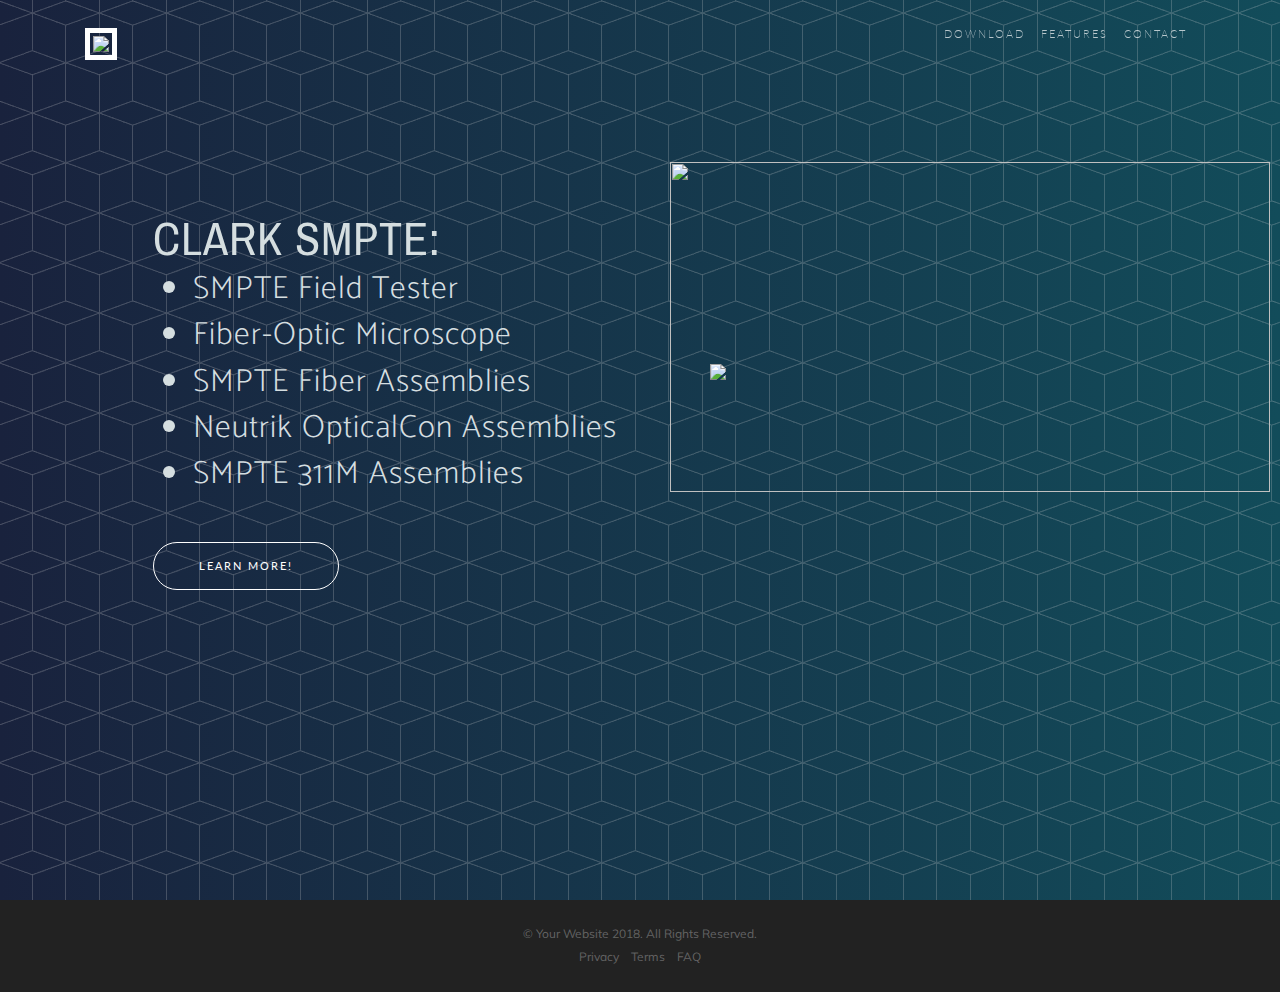
==== commit b2032faa: "Update index.html" ====
--- a/index.html
+++ b/index.html
@@ -20,6 +20,9 @@
     <link href="https://fonts.googleapis.com/css?family=Catamaran:100,200,300,400,500,600,700,800,900" rel="stylesheet">
     <link href="https://fonts.googleapis.com/css?family=Muli" rel="stylesheet">
 
+    <!-- Google Fonts -->
+    <link href="https://fonts.googleapis.com/css?family=Fredoka+One|Pragati+Narrow" rel="stylesheet">
+
     <!-- Plugin CSS -->
     <link rel="stylesheet" href="device-mockups/device-mockups.min.css">
 
@@ -33,8 +36,9 @@
     <!-- Navigation -->
     <nav class="navbar navbar-expand-lg navbar-light fixed-top" id="mainNav">
       <div class="container">
-        <a class="navbar-brand js-scroll-trigger" href="#page-top">Start Bootstrap</a>
-        <button class="navbar-toggler navbar-toggler-right" type="button" data-toggle="collapse" data-target="#navbarResponsive" aria-controls="navbarResponsive" aria-expanded="false" aria-label="Toggle navigation">
+            <a href='http://www.clarkwire.com'>
+            <img src='http://lh3.googleusercontent.com/Ip1PXR7tOAiaFqTnkaVUWyaEjLrcqU7dzo2OfdWrn7VCDv-f-79ZqBcb8JjIR5ZgXNH6fiI3zUUfty9ND_T1nfPh4tOa7eru1nyX0ORCv7wbEo4amduA_FIT8ymgGP1PrjS48gGCNw' style="border-style: solid; border-color: white; border-width: thick; padding: 3px; margin-top: 20px"/></a>
+         <button class="navbar-toggler navbar-toggler-right" type="button" data-toggle="collapse" data-target="#navbarResponsive" aria-controls="navbarResponsive" aria-expanded="false" aria-label="Toggle navigation">
           Menu
           <i class="fa fa-bars"></i>
         </button>
@@ -59,141 +63,34 @@
         <div class="row h-100">
           <div class="col-lg-7 my-auto">
             <div class="header-content mx-auto">
-              <h1 class="mb-5">New Age is an app landing page that will help you beautifully showcase your new mobile app, or anything else!</h1>
-              <a href="#download" class="btn btn-outline btn-xl js-scroll-trigger">Start Now for Free!</a>
+              <h1 class="mb-5" style="font-family: 'Pragati Narrow', sans-serif; color:rgb(213, 222, 224); margin-top: -100px">
+                CLARK SMPTE:
+                <br>
+                <ul>
+                    <h2><li>SMPTE Field Tester</li></h2>
+                    <h2><li>Fiber-Optic Microscope</li></h2>
+                    <h2><li>SMPTE Fiber Assemblies</li></h2>
+                    <h2><li>Neutrik OpticalCon Assemblies</li></h2>
+                    <h2><li>SMPTE 311M Assemblies</li></h2>
+                </ul>
+
+                </h1>
+              <a href="#download" class="btn btn-outline btn-xl js-scroll-trigger">Learn More!</a>
             </div>
           </div>
-          <div class="col-lg-5 my-auto">
+           <div class="col-lg-5 my-auto">
             <div class="device-container">
-              <div class="device-mockup iphone6_plus portrait white">
-                <div class="device">
-                  <div class="screen">
-                    <!-- Demo image for screen mockup, you can put an image here, some HTML, an animation, video, or anything else! -->
-                    <img src="file:///C:/Dan's%20Documents/Logos/NEP%20Golf%20Outing%20Ad%202015%20(2).png" class="img-fluid" alt="">
-                  </div>
-                  <div class="button">
-                    <!-- You can hook the "home button" to some JavaScript events or just remove it -->
-                  </div>
+                    <a href='https://photos.google.com/share/AF1QipMR0V97bIvoILP-6XEuoKcAysnWeXgkirlnkzt0hzZ3wC03ABVo5RFCqrzkpI-v-g?key=d2hyOHItNVpDN0Z0Y2U5TG9YTHBmdVdmWGJsUnpB&source=ctrlq.org'>
+                        <a href='https://photos.google.com/share/AF1QipOcV6A5-796oq3rTmcq13VFNgCrw34QGPouTA7zgmIVrKB89mmA8FiaStrtyuRTYQ?key=MFlJRlV2Sm1BZkZadDQ0dVplWWFFLV9aazFrNHVR&source=ctrlq.org'>
+                        <!-- SMPTE Image -->    
+                        <img src='https://lh3.googleusercontent.com/d3oA2wzqIXr0juqfOkI8KIOTOMendgyMyRNEJMCtLbXtIXqFdASbO92qo01jgG6aIv3CijF0gmsqWb-nNfZZWRtxWQJQqRBnGmJdFd4VKef6XOlfYvMDPdBwihFmkBxWvXNn02rxxg' style="margin-left: -100px; margin-top: -100px"/></a>
+                        <!-- Television Image -->
+                        <img src='https://lh3.googleusercontent.com/3mS2ljfC5FuvH1U_8NhxcYAP9jVlXUJvWbX916XZR1el3nxkCumodeQJ9a0MQ7Z-fA-sRNirao5gfOd6F5vI-ifhfSQRQZoFdTBOomSyIdRipV_XkXh02cG2je52ovh9s9MzOfR_2Q' style="margin-left: -140px; margin-top: -270px; width:600px; height: 330px"/></a>
+                        
                 </div>
               </div>
-            </div>
-          </div>
-        </div>
-      </div>
     </header>
 
-    <section class="download bg-primary text-center" id="download">
-      <div class="container">
-        <div class="row">
-          <div class="col-md-8 mx-auto">
-            <h2 class="section-heading">Discover what all the buzz is about!</h2>
-            <p>Our app is available on any mobile device! Download now to get started!</p>
-            <div class="badges">
-              <a class="badge-link" href="#"><img src="img/google-play-badge.svg" alt=""></a>
-              <a class="badge-link" href="#"><img src="img/app-store-badge.svg" alt=""></a>
-            </div>
-          </div>
-        </div>
-      </div>
-    </section>
-
-    <section class="features" id="features">
-      <div class="container">
-        <div class="section-heading text-center">
-          <h2>Unlimited Features, Unlimited Fun</h2>
-          <p class="text-muted">Check out what you can do with this app theme!</p>
-          <hr>
-        </div>
-        <div class="row">
-          <div class="col-lg-4 my-auto">
-            <div class="device-container">
-              <div class="device-mockup iphone6_plus portrait white">
-                <div class="device">
-                  <div class="screen">
-                    <!-- Demo image for screen mockup, you can put an image here, some HTML, an animation, video, or anything else! -->
-                    <img src="img/demo-screen-1.jpg" class="img-fluid" alt="">
-                  </div>
-                  <div class="button">
-                    <!-- You can hook the "home button" to some JavaScript events or just remove it -->
-                  </div>
-                </div>
-              </div>
-            </div>
-          </div>
-          <div class="col-lg-8 my-auto">
-            <div class="container-fluid">
-              <div class="row">
-                <div class="col-lg-6">
-                  <div class="feature-item">
-                    <i class="icon-screen-smartphone text-primary"></i>
-                    <h3>Device Mockups</h3>
-                    <p class="text-muted">Ready to use HTML/CSS device mockups, no Photoshop required!</p>
-                  </div>
-                </div>
-                <div class="col-lg-6">
-                  <div class="feature-item">
-                    <i class="icon-camera text-primary"></i>
-                    <h3>Flexible Use</h3>
-                    <p class="text-muted">Put an image, video, animation, or anything else in the screen!</p>
-                  </div>
-                </div>
-              </div>
-              <div class="row">
-                <div class="col-lg-6">
-                  <div class="feature-item">
-                    <i class="icon-present text-primary"></i>
-                    <h3>Free to Use</h3>
-                    <p class="text-muted">As always, this theme is free to download and use for any purpose!</p>
-                  </div>
-                </div>
-                <div class="col-lg-6">
-                  <div class="feature-item">
-                    <i class="icon-lock-open text-primary"></i>
-                    <h3>Open Source</h3>
-                    <p class="text-muted">Since this theme is MIT licensed, you can use it commercially!</p>
-                  </div>
-                </div>
-              </div>
-            </div>
-          </div>
-        </div>
-      </div>
-    </section>
-
-    <section class="cta">
-      <div class="cta-content">
-        <div class="container">
-          <h2>Stop waiting.<br>Start building.</h2>
-          <a href="#contact" class="btn btn-outline btn-xl js-scroll-trigger">Let's Get Started!</a>
-        </div>
-      </div>
-      <div class="overlay"></div>
-    </section>
-
-    <section class="contact bg-primary" id="contact">
-      <div class="container">
-        <h2>We
-          <i class="fa fa-heart"></i>
-          new friends!</h2>
-        <ul class="list-inline list-social">
-          <li class="list-inline-item social-twitter">
-            <a href="#">
-              <i class="fa fa-twitter"></i>
-            </a>
-          </li>
-          <li class="list-inline-item social-facebook">
-            <a href="#">
-              <i class="fa fa-facebook"></i>
-            </a>
-          </li>
-          <li class="list-inline-item social-google-plus">
-            <a href="#">
-              <i class="fa fa-google-plus"></i>
-            </a>
-          </li>
-        </ul>
-      </div>
-    </section>
 
     <footer>
       <div class="container">
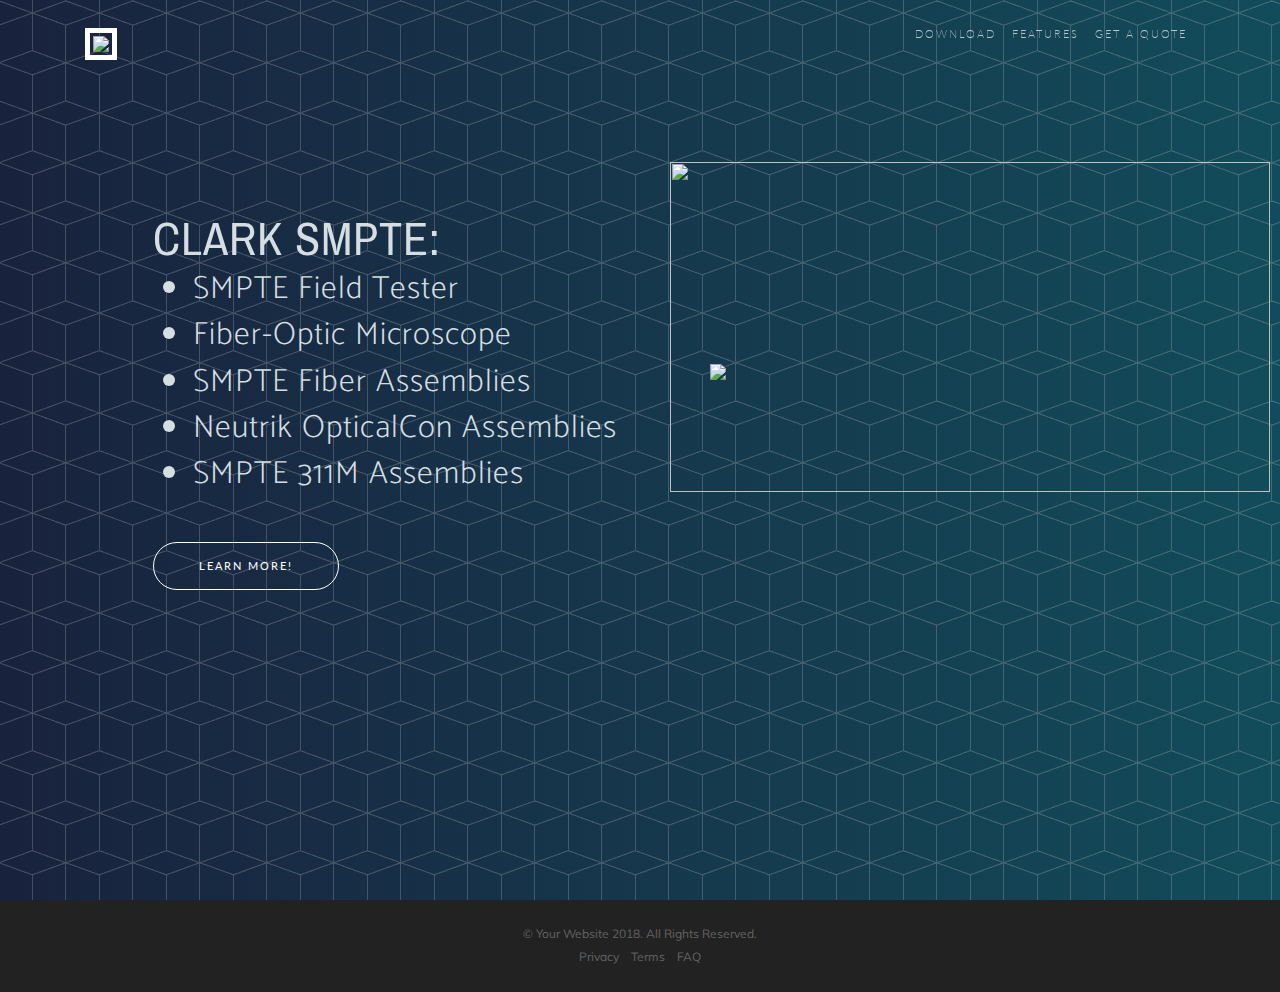
==== commit 6465a822: "Add files via upload" ====
--- a/index.html
+++ b/index.html
@@ -8,7 +8,7 @@
     <meta name="description" content="">
     <meta name="author" content="">
 
-    <title>New Age - Start Bootstrap Theme</title>
+    <title>Clark/SMPTE</title>
 
     <!-- Bootstrap core CSS -->
     <link href="vendor/bootstrap/css/bootstrap.min.css" rel="stylesheet">
@@ -45,13 +45,13 @@
         <div class="collapse navbar-collapse" id="navbarResponsive">
           <ul class="navbar-nav ml-auto">
             <li class="nav-item">
-              <a class="nav-link js-scroll-trigger" href="#download">Download</a>
+              <a class="nav-link js-scroll-trigger" href="http://www.clarkwire.com/downloads/HFCTP_Clark_PB35102.pdf">Download</a>
             </li>
             <li class="nav-item">
-              <a class="nav-link js-scroll-trigger" href="#features">Features</a>
+              <a class="nav-link js-scroll-trigger" href="http://www.clarkwire.com/cableHFCTP.htm">Features</a>
             </li>
             <li class="nav-item">
-              <a class="nav-link js-scroll-trigger" href="#contact">Contact</a>
+              <a class="nav-link js-scroll-trigger" href="http://www.clarkwire.com/CartAdd.aspx?part=HFCTP">Get a Quote</a>
             </li>
           </ul>
         </div>
@@ -75,7 +75,7 @@
                 </ul>
 
                 </h1>
-              <a href="#download" class="btn btn-outline btn-xl js-scroll-trigger">Learn More!</a>
+              <a href="http://www.clarkwire.com/catcableFIBER.htm" class="btn btn-outline btn-xl js-scroll-trigger">Learn More!</a>
             </div>
           </div>
            <div class="col-lg-5 my-auto">
